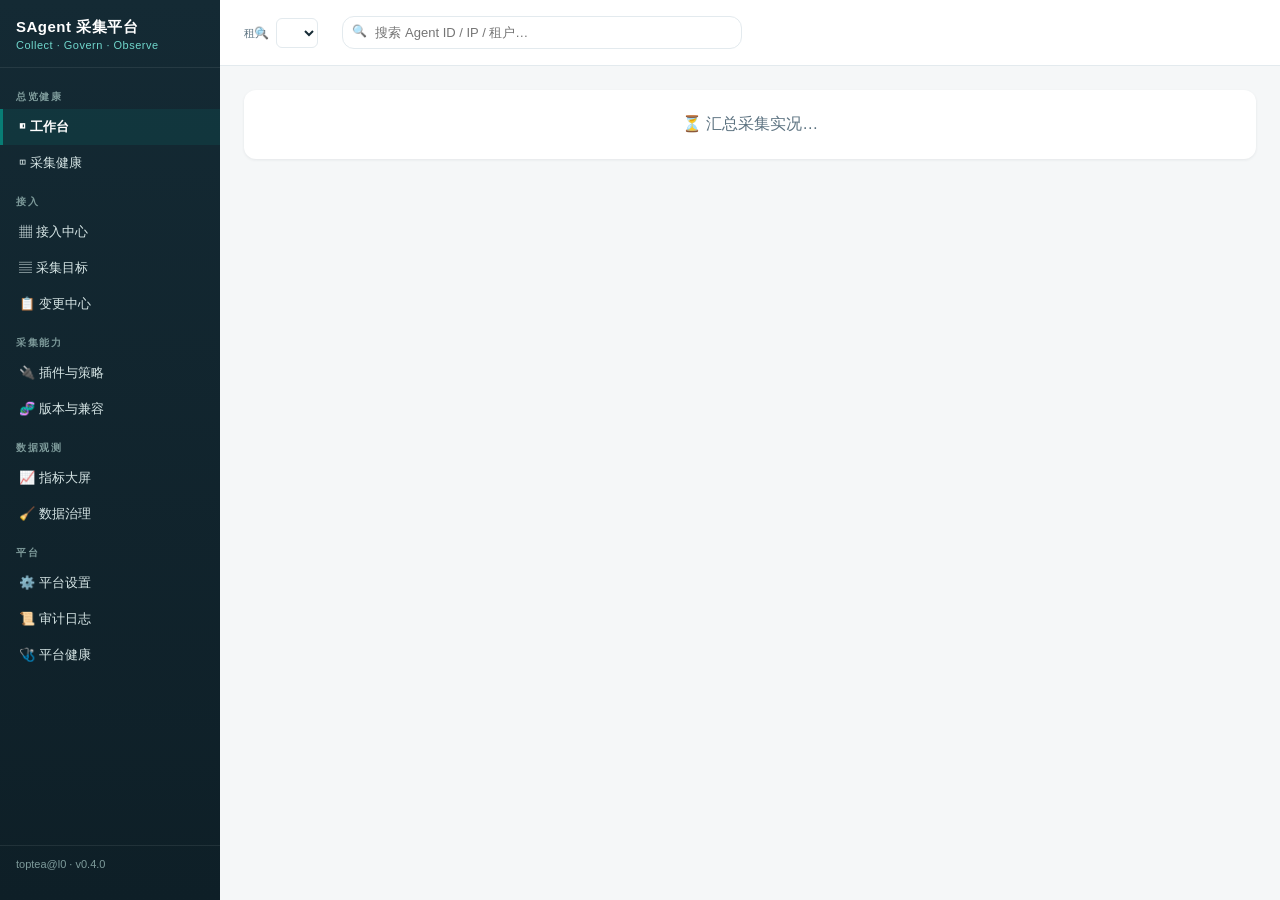
==== l0-console/static/index.html @ dfceb563 "fix(front): 证据环卡片文字被拦腰切——ev-ts 的 flex-basis:100% 在 column 布局下挤压兄弟行 用户截图实证:工作台证据链六环卡片的详情行文字只剩上半截。实测根因" ====
<!doctype html>
<html lang="zh-CN">
  <head>
    <meta charset="UTF-8" />
    <meta name="viewport" content="width=device-width, initial-scale=1.0" />
    <title>SAgent 采集平台</title>
    <link rel="stylesheet" href="css/style.css?v=19" />
  </head>
  <body>
    <!-- Sidebar -->
    <nav>
      <div class="logo">SAgent 采集平台<small>Collect · Govern · Observe</small></div>
      <!-- 菜单按「接入→采集配置→运维观测」闭环叙事分 5 组（2026-09-26 IA 整合设计定稿，
           设计稿：DESIGN-采集平台IA整合设计-菜单与页面规范.html）。改名对照：
           资源与接入→接入中心 / 实时总览→采集目标(降只读) / 采集策略→插件与策略 / 分析大屏→指标大屏。
           页面 id（data-page）全部不变，goPage 深链与历史链接零影响；数据治理、平台健康两页为 P2 新增（platform.js）。 -->
      <div class="nav-section">总览健康</div>
      <a data-page="overview" onclick="goPage('overview')">◧ 工作台</a>
      <a data-page="slo" onclick="goPage('slo')">◫ 采集健康</a>
      <div class="nav-section">接入</div>
      <a data-page="resources" onclick="goPage('resources')">▦ 接入中心</a>
      <a data-page="targets" onclick="goPage('targets')">▤ 采集目标</a>
      <a data-page="changes" onclick="goPage('changes')">📋 变更中心</a>
      <div class="nav-section">采集能力</div>
      <a data-page="capabilities" onclick="goPage('capabilities')">🔌 插件与策略</a>
      <a data-page="versions" onclick="goPage('versions')">🧬 版本与兼容</a>
      <div class="nav-section">数据观测</div>
      <a data-page="metrics-browse" onclick="goPage('metrics-browse')">📈 指标大屏</a>
      <a data-page="data-gov" onclick="goPage('data-gov')">🧹 数据治理</a>
      <div class="nav-section">平台</div>
      <!-- 平台组顺序对齐设计稿 2.1 ⑤（⑩平台设置 → ⑪审计日志 → ⑫平台健康）：
           追问顺序=平台怎么配 → 谁在何时做了什么 → 平台自己活得好不好。 -->
      <a data-page="settings" onclick="goPage('settings')">⚙️ 平台设置</a>
      <a data-page="audit" onclick="goPage('audit')">📜 审计日志</a>
      <a data-page="platform-health" onclick="goPage('platform-health')">🩺 平台健康</a>
      <div class="nav-foot"><span id="nav-user">toptea@l0</span> · <span id="nav-ver">v0.4.0</span></div>
    </nav>

    <!-- Main -->
    <main>
      <div class="top">
        <div class="search" style="flex:0 0 auto">
          <label for="tenant-switch" style="font-size:11px;color:var(--muted);margin-right:6px">租户</label>
          <select id="tenant-switch" style="padding:6px 10px;border:1px solid var(--border);border-radius:6px;background:var(--card);color:var(--text);font-size:12px;cursor:pointer" onchange="window.changeTenant(this.value)"></select>
        </div>
        <div class="search">
          <input
            type="text"
            id="search-input"
            placeholder="搜索 Agent ID / IP / 租户…"
            onkeydown="if (event.key === 'Enter') doSearch();"
          />
        </div>
        <div class="stat-cards" id="stat-cards"></div>
      </div>
      <div class="content" id="main-content"></div>
    </main>

    <!-- Agent detail panel -->
    <div class="detail-panel" id="detail-panel">
      <div class="detail-hd">
        <h3 id="detail-title">Agent 详情</h3>
        <span class="detail-close" onclick="closeDetail()">✕</span>
      </div>
      <div class="detail-tabs">
        <span
          class="active"
          data-dtab="plugins"
          onclick="switchDetailTab('plugins')"
          >插件</span
        >
        <span data-dtab="config" onclick="switchDetailTab('config')">配置</span>
        <span data-dtab="metrics" onclick="switchDetailTab('metrics')"
          >指标</span
        >
        <span data-dtab="log" onclick="switchDetailTab('log')">日志</span>
        <span data-dtab="trouble" onclick="switchDetailTab('trouble')">🩺 排障</span>
      </div>
      <div class="detail-section" id="detail-content"></div>
    </div>

    <!-- Toast -->
    <div class="toast" id="toast"></div>

    <!-- Batch confirm modal -->
    <div class="modal-overlay" id="batch-modal">
      <div class="modal">
        <h3 id="batch-modal-title">确认批量操作</h3>
        <div
          id="batch-modal-body"
          style="font-size: 13px; color: var(--muted); margin-bottom: 12px"
        ></div>
        <div class="modal-actions">
          <button class="btn btn-o" onclick="closeBatchModal()">取消</button>
          <button
            class="btn btn-d"
            id="batch-modal-confirm"
            onclick="confirmBatch()"
          >
            确认执行
          </button>
        </div>
      </div>
    </div>

    <!-- Install Modal -->
    <div class="modal-overlay" id="add-agent-modal">
      <div class="modal" style="max-width: 640px">
        <div id="install-body"></div>
      </div>
    </div>

    <script src="js/utils.js?v=32"></script>
    <script src="js/api.js?v=16"></script>
    <script src="js/fleet.js?v=16"></script>
    <script src="js/panel.js?v=34"></script>
    <script src="js/onboard.js?v=49"></script>
    <script src="js/version.js?v=4"></script>
    <script src="js/resources.js?v=21"></script>
    <script src="js/overview.js?v=9"></script>
    <script src="js/platform.js?v=6"></script>
    <script src="js/app.js?v=17"></script>
    <script>
      console.log("SAgent MVP v4 loaded @ " + new Date().toLocaleTimeString());
    </script>
  </body>
</html>
---- l0-console/static/css/style.css ----
:root {
  --bg: #f5f7f8;
  --card: #ffffff;
  --panel: #ffffff;  /* 右侧详情滑出面板：必须实色不透明，否则透出底层页面 */
  --text: #172c36;
  --muted: #5c7280;
  --border: #e3eaee;
  --primary: #087d75;
  --primary-dk: #0a5f59;
  --success: #1c8a5a;
  --warn: #d97706;
  --error: #d64545;
  --radius: 12px;
  --shadow: 0 1px 3px rgba(23, 44, 54, 0.08);
  --sidebar: #142a34;
  --sidebar-2: #0e1f27;
  --on-dark: #d7e6e6;
  --on-dark-muted: #7d9a9a;
  /* 前端效果设计 2.1 令牌补齐（与既有语义色并存，字段/状态徽章二义性解耦） */
  --surface: #ffffff;   /* 设计令牌——表面，别名 --card */
  --ink: #172c36;       /* 设计令牌——正文，别名 --text */
  --line: #e1e7eb;      /* 设计令牌——分隔线 */
  --teal: #087d75;      /* 设计令牌——主色，别名 --primary */
  --teal-soft: #e9f5f2; /* teal 浅底 */
  --amber: #946011;     /* 警示/未知 文字 */
  --amber-soft: #fff5df;/* 警示 浅底 */
  --red: #ae3c38;       /* 失败 文字 */
  --red-soft: #fff0ee;  /* 失败 浅底 */
  --blue: #345e95;      /* 辅助信息 */
}
* { box-sizing: border-box; margin: 0; padding: 0; }
body {
  font-family: -apple-system, BlinkMacSystemFont, "Segoe UI", sans-serif;
  background: var(--bg); color: var(--text);
  display: flex; height: 100vh; overflow: hidden;
}

/* Sidebar */
nav {
  width: 220px; background: linear-gradient(180deg, var(--sidebar) 0%, var(--sidebar-2) 100%);
  color: var(--on-dark); padding: 18px 0; display: flex; flex-direction: column; flex-shrink: 0;
}
nav .logo {
  padding: 0 16px 16px; font-weight: 700; font-size: 15px;
  color: #ffffff; letter-spacing: .5px; border-bottom: 1px solid rgba(255,255,255,.08); margin-bottom: 8px;
}
nav .logo small { display: block; color: #70d6cc; font-weight: 500; font-size: 11px; letter-spacing: .5px; margin-top: 2px; }
nav .nav-section {
  padding: 14px 16px 5px; font-size: 10px; color: var(--on-dark-muted);
  text-transform: uppercase; letter-spacing: 1.5px; font-weight: 600;
}
nav a {
  display: block; padding: 9px 16px; font-size: 13px;
  color: var(--on-dark); text-decoration: none; cursor: pointer;
  border-left: 3px solid transparent; transition: 0.15s; position: relative;
}
nav a:hover { background: rgba(255,255,255,.05); color: #fff; }
nav a.active {
  background: rgba(8,125,117,.16); color: #fff; font-weight: 600;
  border-left-color: var(--primary);
}
nav .nav-badge {
  float: right; background: var(--warn); color: #fff;
  font-size: 10px; padding: 1px 7px; border-radius: 10px; margin-top: 1px;
}
nav .nav-foot {
  margin-top: auto; padding: 12px 16px; font-size: 11px;
  color: var(--on-dark-muted); border-top: 1px solid rgba(255,255,255,.08);
}

/* 证据链概要条：五段串行链路 + 汇总门（已应用 ≠ 已入库） */
.ev-chain {
  display: flex; flex-wrap: wrap; align-items: stretch; gap: 6px;
  background: #f2f6f7; border: 1px solid var(--border);
  border-radius: 10px; padding: 10px 12px; margin-bottom: 14px;
}
.ev-node {
  flex: 1 1 auto; min-width: 108px; display: flex; flex-direction: column;
  gap: 3px; background: #fff; border-radius: 8px; padding: 8px 10px;
  border: 1px solid var(--border); border-left-width: 3px;
}
.ev-ic { font-size: 13px; font-weight: 700; }
.ev-lb { font-size: 11px; color: var(--muted); font-weight: 600; }
.ev-dt { font-size: 11px; color: var(--text); white-space: nowrap; overflow: hidden; text-overflow: ellipsis; }
/* 证据时效小字：column 布局下禁止 flex-basis:100%（主轴是纵向，会被当成"占满整卡高度"，
   挤压兄弟行导致 ev-dt 被压瘪、文字被 overflow:hidden 拦腰切掉——2026-09-27 实测修复） */
.ev-ts { font-size: 10px; color: var(--muted); white-space: nowrap; overflow: hidden; text-overflow: ellipsis; }
/* 证据环三态配色（IA 设计稿 3.2 状态规范 + 样式要点 1）：
   健康 --teal-soft/--success · 失败 --red-soft/--red · 未知 --amber-soft/--amber。
   未知＝证据缺失或过期，既不失败也不健康——必须用琥珀色顶出来，灰色会被误读成"无问题"。 */
.ev-node.ev-ok { border-left-color: var(--success); background: var(--teal-soft); }
.ev-node.ev-ok .ev-ic { color: var(--success); }
.ev-node.ev-bad { border-left-color: var(--red); background: var(--red-soft); }
.ev-node.ev-bad .ev-ic { color: var(--red); }
.ev-node.ev-unknown { border-left-color: var(--amber); background: var(--amber-soft); }
.ev-node.ev-unknown .ev-ic { color: var(--amber); }
.ev-node.ev-gate {
  justify-content: center; flex: 0 1 auto;
  background: linear-gradient(135deg, var(--sidebar), var(--sidebar-2));
  color: #cde0df; font-size: 12px; font-weight: 600; border-left-width: 1px; min-width: 130px;
}
.ev-node.ev-gate .ev-dt { color: #8fb0ad; font-weight: 400; }

/* Main layout */
main { flex: 1; display: flex; flex-direction: column; overflow: hidden; min-height: 0; }

/* Top bar */
.top {
  padding: 16px 24px; background: var(--card);
  border-bottom: 1px solid var(--border);
  display: flex; align-items: center; gap: 24px; flex-shrink: 0;
}
.top .search { flex: 1; max-width: 400px; position: relative; }
.top .search input {
  width: 100%; padding: 8px 12px 8px 32px;
  border: 1px solid var(--border); border-radius: var(--radius);
  font-size: 13px; outline: none;
}
.top .search input:focus { border-color: var(--primary); }
.top .search::before {
  content: "🔍"; position: absolute; left: 10px; top: 8px; font-size: 12px;
}
.stat-cards { display: flex; gap: 16px; margin-left: auto; }
.stat-cards .sc {
  padding: 6px 14px; background: var(--bg);
  border-radius: var(--radius); text-align: center; min-width: 80px;
}
.sc .n { font-size: 22px; font-weight: 700; }
.sc .l { font-size: 10px; color: var(--muted); }

/* Content area */
.content { flex: 1; overflow-y: auto; padding: 24px; display: flex; flex-direction: column; gap: 20px; min-height: 0; }

/* Cards */
.card { background: var(--card); border-radius: var(--radius); box-shadow: var(--shadow); overflow: visible; }
.card-hd {
  padding: 14px 20px; border-bottom: 1px solid var(--border);
  font-weight: 600; font-size: 13px;
  display: flex; align-items: center; justify-content: space-between;
}
.card-hd .tabs { display: flex; gap: 4px; }
.card-hd .tabs span {
  padding: 4px 12px; border-radius: 20px; cursor: pointer;
  font-size: 12px; font-weight: 400; color: var(--muted); transition: 0.15s;
}
.card-hd .tabs span.active { background: var(--primary); color: #fff; }
.card-bd { padding: 16px 20px; overflow-x: auto; }

/* Group grid */
.group-grid { display: grid; grid-template-columns: repeat(auto-fill, minmax(160px, 1fr)); gap: 10px; }
.group-item {
  padding: 14px; background: var(--bg); border-radius: 8px;
  cursor: pointer; transition: 0.15s; border: 2px solid transparent;
}
.group-item:hover { border-color: var(--primary); transform: translateY(-1px); }
.group-item .gi-name { font-size: 14px; font-weight: 600; }
.group-item .gi-count { font-size: 24px; font-weight: 700; margin: 4px 0; }
.group-item .gi-sub { font-size: 11px; color: var(--muted); }
.group-item.warn { border-left: 3px solid var(--warn); }
.group-item.err { border-left: 3px solid var(--error); }

/* Table */
table { width: 100%; border-collapse: collapse; font-size: 13px; }
th {
  text-align: left; padding: 10px 14px; background: #fafbfc;
  color: var(--muted); font-weight: 500; border-bottom: 1px solid var(--border);
}
td { padding: 10px 14px; border-bottom: 1px solid var(--border); white-space: nowrap; }
tr:hover td { background: #fafbfc; }
.badge { padding: 2px 8px; border-radius: 10px; font-size: 11px; font-weight: 500; }
.b-h { background: #ecfdf5; color: var(--success); }
.b-r { background: #eff6ff; color: var(--primary); }
.b-s { background: #fef3c7; color: var(--warn); }
.b-o { background: #fef2f2; color: var(--error); }
.dot { width: 6px; height: 6px; border-radius: 50%; display: inline-block; margin-right: 6px; }
.dot-h { background: var(--success); }
.dot-r { background: var(--primary); }
.dot-o { background: var(--error); }

/* Buttons */
.btn {
  padding: 6px 14px; border: none; border-radius: 6px;
  font-size: 12px; cursor: pointer; font-weight: 500; transition: 0.15s;
}
.btn-p { background: var(--primary); color: #fff; }
.btn-p:hover { filter: brightness(1.1); }
.btn-s { background: var(--success); color: #fff; }
.btn-s:hover { filter: brightness(1.1); }
.btn-d { background: var(--error); color: #fff; }
.btn-d:hover { filter: brightness(1.1); }
.btn-o { background: #fff; color: var(--text); border: 1px solid var(--border); }
.btn-o:hover { background: var(--bg); }
.btn-sm { padding: 3px 10px; font-size: 11px; }

/* Batch bar */
.batch-bar {
  display: flex; align-items: center; gap: 10px;
  padding: 12px 20px; background: var(--card);
  border-radius: var(--radius); box-shadow: var(--shadow);
}
.batch-bar select {
  padding: 6px 10px; border: 1px solid var(--border);
  border-radius: 6px; font-size: 12px;
}

/* Agent detail panel (slide) */
.detail-panel {
  position: fixed; top: 0; right: 0; width: 520px; height: 100%;
  background: var(--card); box-shadow: -4px 0 20px rgba(0,0,0,0.1);
  z-index: 100; overflow-y: auto; display: none;
}
.detail-panel.open { display: block; }
.detail-hd {
  padding: 16px 20px; border-bottom: 1px solid var(--border);
  display: flex; align-items: center; justify-content: space-between;
  position: sticky; top: 0; background: var(--card); z-index: 1;
}
.detail-hd h3 { font-size: 15px; }
.detail-close { cursor: pointer; font-size: 18px; color: var(--muted); }
.detail-tabs {
  display: flex; border-bottom: 1px solid var(--border); padding: 0 20px;
}
.detail-tabs span {
  padding: 10px 16px; font-size: 13px; cursor: pointer;
  border-bottom: 2px solid transparent; color: var(--muted);
}
.detail-tabs span.active { color: var(--primary); border-bottom-color: var(--primary); }
.detail-section { padding: 20px; }
.detail-section textarea {
  width: 100%; min-height: 200px; font-family: monospace; font-size: 12px;
  padding: 10px; border: 1px solid var(--border); border-radius: 6px; resize: vertical;
}

/* Log bar */
.log-area {
  position: fixed; bottom: 0; left: 200px; right: 0; height: 36px;
  background: #1a1a2e; color: #a0a0b0; font-size: 11px;
  font-family: monospace; padding: 8px 20px; overflow: hidden;
  cursor: pointer; z-index: 50; transition: height 0.2s;
}
.log-area .log-msg { margin-right: 20px; display: inline; }
.log-area .log-ok { color: #10b981; }
.log-area .log-err { color: #ef4444; }

/* Toast */
.toast {
  position: fixed; top: 20px; right: 20px;
  padding: 12px 20px; border-radius: var(--radius);
  color: #fff; font-size: 13px; z-index: 200;
  animation: slideIn 0.3s; display: none;
}
.toast.show { display: block; }
.toast-ok { background: var(--success); }
.toast-err { background: var(--error); }
.toast-warn { background: var(--amber); }

/* ===== 四态骨架（IA 设计稿 P3 通用条款）：loading / error / readonly / empty =====
   全站唯一实现。页面与抽屉都必须调 stSk / stErr / stEmpty / stRo 产出这四态，
   禁止再各写一套内联灰字（历史 30+ 处，同一句"暂无数据"在四页是四种灰，且都没给下一步）。
   语义色严格对齐设计稿 3.2：失败 --red / 未知·警示 --amber —— 不许拿红色表示"未证实"。 */
.st { padding: 16px; font-size: 12.5px; color: var(--muted); line-height: 1.7; }
.st-center { text-align: center; }
.st-ic { display: block; font-size: 20px; margin-bottom: 6px; }
.st-t { color: var(--text); font-weight: 600; font-size: 13px; margin-bottom: 2px; }
.st-actions { display: flex; gap: 8px; margin-top: 10px; }
/* loading：骨架条色带扫过，打开即见到形状，不倒白屏（6.1「载入与失败」定案） */
.st-sk i { display: block; height: 12px; border-radius: 4px;
  background: linear-gradient(90deg, var(--line) 25%, var(--bg) 37%, var(--line) 63%);
  background-size: 400% 100%; animation: stSkSweep 1.2s ease-in-out infinite; }
.st-sk i + i { margin-top: 10px; }
.st-sk i:nth-child(2) { width: 62%; }
.st-sk i:nth-child(3) { width: 80%; }
@keyframes stSkSweep { 0% { background-position: 100% 50%; } 100% { background-position: 0 50%; } }
/* error：错误行 + 重试，绝不静默留白 */
.st-err { border-left: 3px solid var(--red); background: var(--red-soft); border-radius: 0 8px 8px 0; }
.st-err .st-t { color: var(--red); }
/* empty：空态必须给下一步（引导动作或明确去处） */
.st-empty { border-left: 3px solid var(--line); background: var(--bg); border-radius: 0 8px 8px 0; }
/* readonly：只读声明条，明说"本页不改东西、要改去哪" */
.st-ro { display: inline-flex; align-items: center; gap: 4px; font-size: 11px; font-weight: 400;
  color: var(--muted); background: var(--bg); border: 1px solid var(--line);
  border-radius: 999px; padding: 1px 9px; vertical-align: middle; }
@keyframes slideIn {
  from { transform: translateX(100%); }
  to { transform: translateX(0); }
}

/* Modal */
.modal-overlay {
  position: fixed; inset: 0; background: rgba(0,0,0,0.3);
  z-index: 150; display: none; align-items: center; justify-content: center;
}
.modal-overlay.open { display: flex; }
.modal {
  background: var(--card); border-radius: var(--radius); padding: 24px;
  max-width: 500px; width: 90%; box-shadow: 0 10px 40px rgba(0,0,0,0.15);
}
.modal h3 { font-size: 15px; margin-bottom: 16px; }
.modal input, .modal select, .modal textarea {
  width: 100%; padding: 8px 12px; border: 1px solid var(--border);
  border-radius: 6px; font-size: 13px; margin-bottom: 10px;
}
.modal .modal-actions { display: flex; gap: 8px; justify-content: flex-end; margin-top: 16px; }

/* Template editor */
.tmpl-grid { display: grid; grid-template-columns: 1fr 1fr; gap: 16px; }
.tmpl-card { border: 1px solid var(--border); border-radius: var(--radius); padding: 16px; cursor: pointer; transition: all .15s; flex:1;min-width:180px }
.tmpl-card.active { border-color: var(--primary); background: #eef2ff }
.tmpl-name { font-size: 13px; font-weight: 600; }
.tmpl-desc { font-size: 11px; color: var(--muted); margin-top: 4px; }
.tmpl-card h4 { font-size: 13px; margin-bottom: 12px; }
.tmpl-row {
  display: flex; align-items: center; justify-content: space-between;
  padding: 8px 0; border-bottom: 1px solid var(--bg); font-size: 13px;
}
.tmpl-row:last-child { border: 0; }
.toggle {
  width: 40px; height: 22px; border-radius: 11px;
  background: #d1d5db; cursor: pointer; position: relative; transition: 0.2s;
}
.toggle.on { background: var(--success); }
.toggle::after {
  content: ""; width: 18px; height: 18px; border-radius: 50%;
  background: #fff; position: absolute; top: 2px; left: 2px; transition: 0.2s;
}
.toggle.on::after { left: 20px; }

/* Empty states */
.empty { padding: 40px; text-align: center; color: var(--muted); font-size: 13px; }
/* IDC bar chart */
.idc-bar{display:flex;align-items:center;gap:12px;padding:8px 0;border-bottom:1px solid var(--bg)}
.idc-bar:last-child{border:0}
.idc-bar-label{width:80px;font-size:13px;font-weight:500;text-align:right;flex-shrink:0}
.idc-bar-track{flex:1;height:18px;background:#e8e8f0;border-radius:9px;overflow:hidden}
.idc-bar-fill{height:100%;background:var(--success);border-radius:9px;transition:width .3s;min-width:2px}
.idc-bar-warn{background:var(--warn)}
.idc-bar-nums{font-size:12px;color:var(--muted);white-space:nowrap;min-width:170px}

/* Layout height fix */

/* Wizard */
.wiz-step{font-size:13px;color:var(--muted);cursor:pointer;padding:4px 0}
.wiz-step.active{color:var(--primary);font-weight:600;border-bottom:2px solid var(--primary);margin-bottom:-14px;padding-bottom:12px}
.wiz-arrow{color:var(--muted);font-size:13px}
.wiz-field{margin-bottom:14px}
.wiz-field label{display:block;font-size:12px;color:var(--muted);margin-bottom:4px}
.wiz-field input,.wiz-field select{width:100%;padding:8px 12px;border:1px solid var(--border);border-radius:6px;font-size:13px}
.wiz-field textarea{width:100%;padding:8px 12px;border:1px solid var(--border);border-radius:6px;font-size:12px;resize:vertical;font-family:monospace}
.wiz-plugin-row{display:flex;align-items:center;justify-content:space-between;padding:10px 12px;border:1px solid var(--border);border-radius:8px;margin-bottom:8px}
.wiz-plugin-row .wiz-plugin-name{font-size:13px;font-weight:500}
.wiz-plugin-row .wiz-plugin-desc{font-size:11px;color:var(--muted)}
.wiz-result{text-align:center;padding:20px}
.wiz-result .wiz-result-icon{font-size:48px;margin-bottom:12px}

/* Nav sections */
.nav-section{padding:16px 16px 6px;font-size:10px;color:var(--muted);text-transform:uppercase;letter-spacing:1px}
/* SLO cards */
.slo-grid{display:grid;grid-template-columns:repeat(auto-fill,minmax(220px,1fr));gap:12px}
.slo-card{padding:16px;background:var(--bg);border-radius:8px;text-align:center}
.slo-card .slo-val{font-size:36px;font-weight:700}
.slo-card .slo-label{font-size:11px;color:var(--muted);margin-top:4px}
.slo-ok{color:var(--success)}.slo-warn{color:var(--warn)}.slo-err{color:var(--error)}
/* Catalog tree */
.cat-tree{font-size:13px}
.cat-tree .cat-group{margin-bottom:8px}
.cat-tree .cat-group-title{font-weight:600;padding:6px 0;cursor:pointer}
.cat-tree .cat-item{padding:4px 0 4px 20px;display:flex;justify-content:space-between;border-bottom:1px solid var(--bg);font-size:12px}
.cat-tree .cat-item .cat-tags{display:flex;gap:4px}
.cat-meta{font-size:10px;padding:1px 6px;border-radius:4px;background:var(--bg)}
/* Agent list table */
.filter-bar{display:flex;gap:8px;margin-bottom:12px;align-items:center}
.filter-bar input,.filter-bar select{padding:6px 10px;border:1px solid var(--border);border-radius:6px;font-size:12px}
/* Plugin card */
.plugin-card{border:1px solid var(--border);border-radius:8px;padding:14px;display:flex;align-items:center;gap:12px}
.plugin-card .plugin-icon{font-size:28px}
.plugin-card .plugin-info{flex:1}
.plugin-card .plugin-name{font-size:14px;font-weight:600}
.plugin-card .plugin-desc{font-size:11px;color:var(--muted)}
/* Version bar */
.ver-bar{display:flex;align-items:center;gap:12px;padding:10px 0;border-bottom:1px solid var(--bg)}
.ver-bar-track{flex:1;height:24px;background:var(--bg);border-radius:12px;overflow:hidden;display:flex}
.ver-bar-seg{height:100%;transition:width .3s}
/* Tenant card */
.tenant-card{border:1px solid var(--border);border-radius:8px;padding:16px;display:flex;justify-content:space-between;align-items:center}
/* Num input */
.num-input{width:120px;padding:6px 10px;border:1px solid var(--border);border-radius:6px;font-size:13px}
/* ---- 资源页 / 总览（2026-09-22 用户评审，图 2/图 3） ---- */
.res-chip{display:inline-block;padding:2px 8px;border:0.5px solid var(--border);border-radius:99px;font-size:11px;margin:0 6px 6px 0;background:var(--bg)}
.res-filters{display:flex;gap:6px;align-items:center;flex-wrap:wrap}
.res-f{border:0.5px solid var(--border);border-radius:99px;padding:3px 12px;font-size:12px;cursor:pointer;background:#fff}
.res-f.on{background:var(--primary);border-color:var(--primary);color:#fff}
.res-st-ok{color:var(--success);font-weight:600}
.res-st-warn{color:#b45309;font-weight:600}
.res-st-bad{color:var(--error);font-weight:600}
.res-st-stop{color:var(--muted);font-weight:600}
.res-st-off{color:var(--muted)}
.res-ev{display:flex;gap:8px;align-items:flex-start;padding:6px 8px;border-left:3px solid var(--border);border-radius:6px;margin-bottom:6px;font-size:12px;background:var(--bg)}
.res-ev.ok{border-color:#10b981}
.res-ev.fail{border-color:#ef4444}
.res-ev.wait{border-color:#93c5fd}
.res-ev.run{border-color:#f59e0b}
.res-ev .t{flex:1}
.res-ev .m{color:var(--muted);font-size:11px}
/* 正文是白话，机器核对值退到「技术细节」尾巴里；待复核条数单独着色，别埋在长串里 */
.res-ev .det{color:#8aa0aa}
.res-ev .warn{color:#b45309;font-weight:600}
.res-drawer-mask{position:fixed;inset:0;background:rgba(15,23,42,.45);z-index:8999;opacity:0;pointer-events:none;transition:opacity .18s ease}
.res-drawer-mask.open{opacity:1;pointer-events:auto}
.res-drawer{position:fixed;top:0;right:0;bottom:0;width:760px;max-width:94vw;background:var(--panel);border-left:0.5px solid var(--border);box-shadow:-8px 0 24px rgba(0,0,0,.08);z-index:9000;transform:translateX(100%);transition:transform .18s ease;display:flex;flex-direction:column}
/* 下钻抽屉宽度档位（IA 设计稿 6.1 定案）：只保留三档——S 420 纯只读详情 / M 560 单字段轻编辑 /
   L 760 复合内容（修复草案三段、变更预览、对象详情）。缺省即 L，第四档一律不出现。 */
.res-drawer[data-w="s"]{width:420px}
.res-drawer[data-w="m"]{width:560px}
.res-drawer[data-w="l"]{width:760px}
/* 叠加抽屉（IA 设计稿 6.2 卸载确认）：压在被打开的详情抽屉之上，自带遮罩 */
#res-confirm-mask{z-index:9100}
#res-confirm{z-index:9101}
.btn:disabled{opacity:.5;cursor:not-allowed}
.res-drawer.open{transform:translateX(0)}
.res-drawer-hd{display:flex;align-items:center;gap:8px;padding:14px 16px;border-bottom:0.5px solid var(--border)}
.res-drawer-bd{flex:1;overflow:auto;padding:14px 16px}
.res-sec{margin-bottom:14px}
.res-sec-hd{font-size:12px;font-weight:600;margin-bottom:6px}
/* 过程记录（资源抽屉）：一台机器的每一次流水线按时间倒序列出，每行可进对应向导。
   存在意义——接入成功后被后来的卸载/启停顶掉时，接入过程仍能从这里回看 */
.res-proc{border:0.5px solid var(--border);border-radius:8px;overflow:hidden}
.res-proc-row{display:flex;align-items:center;gap:8px;padding:7px 10px;font-size:12px;cursor:pointer;border-top:0.5px solid var(--border)}
.res-proc-row:first-child{border-top:0}
.res-proc-row:hover{background:var(--bg)}
.res-proc-row .k{white-space:nowrap;font-weight:600}
.res-proc-row .tm,.res-proc-row .st{color:var(--muted);white-space:nowrap}
/* 导航琥珀徽标（前端效果设计第 1 章信息架构）：待处理/断采计数，醒目但克制 */
.nav-badge{display:inline-block;float:right;min-width:18px;height:18px;line-height:18px;margin-top:4px;padding:0 5px;border-radius:9px;background:#b45309;color:#fff;font-size:11px;font-weight:600;text-align:center}

/* ---- 采集策略（前端效果设计 3.4 阶段2)——令牌化替代内联 ---- */
.pol-note{font-size:11px;color:var(--muted);margin-bottom:10px}
.pol-note code{background:var(--bg);border:0.5px solid var(--border);border-radius:4px;padding:0 4px}
.pol-group{flex:1 1 46%;min-width:360px}
.pol-gt{font-size:13px;font-weight:600;margin:2px 0 2px}
.pol-gs{font-weight:400;font-size:11px;color:var(--muted)}
.pol-card{border:1px solid var(--border);border-radius:var(--radius);padding:10px 12px;margin:8px 0;background:var(--surface)}
.pol-head{display:flex;align-items:center;gap:8px;flex-wrap:wrap}
.pol-name{font-size:13px;font-weight:700}
.pol-id{font-size:11px;color:var(--muted)}
.pol-desc{font-size:12px;color:var(--muted);margin-top:4px}
/* 策略徽章（令牌软底） */
.pol-badge{padding:2px 8px;border-radius:10px;font-size:11px;font-weight:600}
.pol-badge.scope-agent{background:var(--teal-soft);color:var(--teal)}
.pol-badge.scope-remote{background:var(--teal-soft);color:var(--teal)}
.pol-badge.lock{background:var(--amber-soft);color:var(--amber)}
.pol-intv{margin-left:auto;font-size:12px;color:var(--muted);white-space:nowrap}
.pol-intv b{color:var(--ink)}
.pol-impact{background:var(--teal-soft);color:var(--teal)}

/* ---- 变更中心（前端效果设计 3.5 阶段3)——令牌化状态徽章 ---- */
.ch-code{font-size:11px}
.ch-type{padding:2px 8px;border-radius:10px;font-size:11px;font-weight:500;background:var(--teal-soft);color:var(--teal)}
.ch-badge{padding:2px 8px;border-radius:10px;font-size:11px;font-weight:600;white-space:nowrap}
.ch-badge.run{background:var(--amber-soft);color:var(--amber)}
.ch-badge.stall{background:var(--amber-soft);color:var(--amber)}
.ch-badge.done{background:#f0fdf4;color:var(--success)}
.ch-badge.failed{background:var(--red-soft);color:var(--red)}
.ch-badge.unk{background:#e9ecef;color:var(--muted)}
.ch-ev{font-size:12px;white-space:normal;overflow-wrap:anywhere;color:var(--ink)}
/* 变更中心表：证据列被前五列 nowrap 顶窄过（auto 布局下长内容会把 nowrap 列撑宽，
   反过来把唯一可换行的证据列挤到最窄）。改 fixed 布局——宽度才是权威值，
   长内容一律省略号截断（单元格 title 可悬停看全），省下的宽度全给证据列 */
.ch-scroll{overflow-x:auto}
.ch-tab{table-layout:fixed;min-width:1180px}
.ch-tab td,.ch-tab th{overflow:hidden;text-overflow:ellipsis}
.ch-tab td.ch-ev{white-space:normal;overflow:visible;overflow-wrap:anywhere}
.ch-steps{color:var(--muted);font-size:11px}
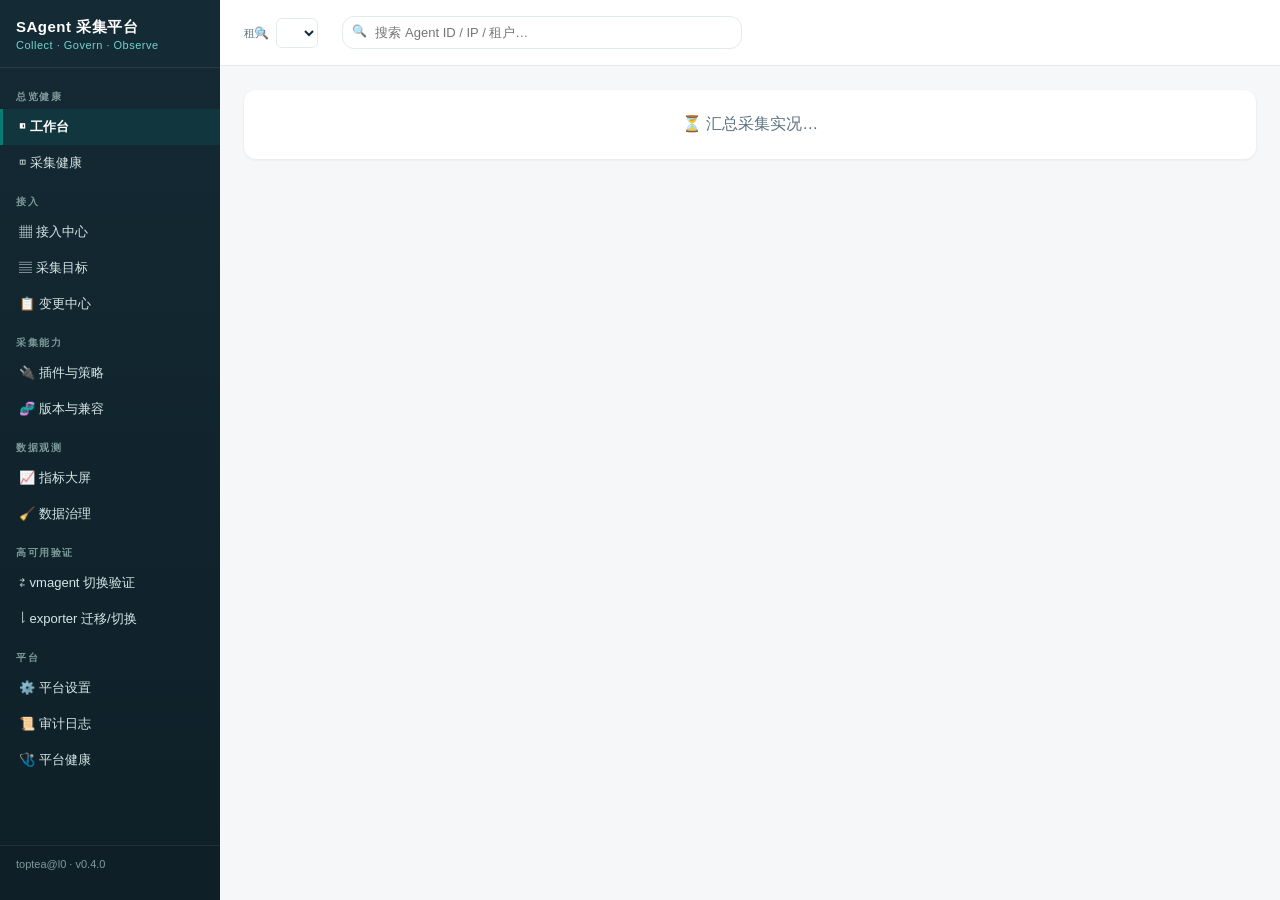
==== commit 3f147914: "feat: L1 执行端全量收敛 + 远程采集池化/托管目标（POC 阶段收口） - B4b 探路下沉 L1：preflight_host→probe、preflight_remote→probe_r" ====
--- a/l0-console/static/index.html
+++ b/l0-console/static/index.html
@@ -4,7 +4,7 @@
     <meta charset="UTF-8" />
     <meta name="viewport" content="width=device-width, initial-scale=1.0" />
     <title>SAgent 采集平台</title>
-    <link rel="stylesheet" href="css/style.css?v=19" />
+    <link rel="stylesheet" href="css/style.css?v=23" />
   </head>
   <body>
     <!-- Sidebar -->
@@ -27,6 +27,11 @@
       <div class="nav-section">数据观测</div>
       <a data-page="metrics-browse" onclick="goPage('metrics-browse')">📈 指标大屏</a>
       <a data-page="data-gov" onclick="goPage('data-gov')">🧹 数据治理</a>
+      <div class="nav-section">高可用验证</div>
+      <!-- 2026-09-27 用户拍板：vmagent 切换 / exporter 迁移切换 从采集健康页拆出为专项验证
+           功能独立成菜单（页面 id：ha-vm / ha-cpool，渲染器在 panel.js），采集健康页回归纯对账语义 -->
+      <a data-page="ha-vm" onclick="goPage('ha-vm')">⇄ vmagent 切换验证</a>
+      <a data-page="ha-cpool" onclick="goPage('ha-cpool')">⇂ exporter 迁移/切换</a>
       <div class="nav-section">平台</div>
       <!-- 平台组顺序对齐设计稿 2.1 ⑤（⑩平台设置 → ⑪审计日志 → ⑫平台健康）：
            追问顺序=平台怎么配 → 谁在何时做了什么 → 平台自己活得好不好。 -->
@@ -59,7 +64,7 @@
     <!-- Agent detail panel -->
     <div class="detail-panel" id="detail-panel">
       <div class="detail-hd">
-        <h3 id="detail-title">Agent 详情</h3>
+        <h3 id="detail-title">Agent 详情 <span style="font-weight:400;font-size:11px;color:var(--muted)">进程视角 · 对象（机器）详情在接入中心抽屉</span></h3>
         <span class="detail-close" onclick="closeDetail()">✕</span>
       </div>
       <div class="detail-tabs">
@@ -110,15 +115,15 @@
       </div>
     </div>
 
-    <script src="js/utils.js?v=32"></script>
-    <script src="js/api.js?v=16"></script>
+    <script src="js/utils.js?v=34"></script>
+    <script src="js/api.js?v=17"></script>
     <script src="js/fleet.js?v=16"></script>
-    <script src="js/panel.js?v=34"></script>
-    <script src="js/onboard.js?v=49"></script>
-    <script src="js/version.js?v=4"></script>
-    <script src="js/resources.js?v=21"></script>
-    <script src="js/overview.js?v=9"></script>
-    <script src="js/platform.js?v=6"></script>
+    <script src="js/panel.js?v=47"></script>
+    <script src="js/onboard.js?v=54"></script>
+    <script src="js/version.js?v=5"></script>
+    <script src="js/resources.js?v=24"></script>
+    <script src="js/overview.js?v=12"></script>
+    <script src="js/platform.js?v=8"></script>
     <script src="js/app.js?v=17"></script>
     <script>
       console.log("SAgent MVP v4 loaded @ " + new Date().toLocaleTimeString());
--- a/l0-console/static/css/style.css
+++ b/l0-console/static/css/style.css
@@ -39,10 +39,19 @@
 nav {
   width: 220px; background: linear-gradient(180deg, var(--sidebar) 0%, var(--sidebar-2) 100%);
   color: var(--on-dark); padding: 18px 0; display: flex; flex-direction: column; flex-shrink: 0;
-}
+  /* 菜单组增多（2026-09-27 新增"高可用验证"组）后单屏放不下：nav 自身出纵向细滚动条，
+     logo 吸顶 / nav-foot 吸底，滚动只发生在中间菜单区 */
+  overflow-y: auto; scrollbar-width: thin; scrollbar-color: rgba(255,255,255,.18) transparent;
+}
+nav::-webkit-scrollbar { width: 5px; }
+nav::-webkit-scrollbar-track { background: transparent; }
+nav::-webkit-scrollbar-thumb { background: rgba(255,255,255,.18); border-radius: 3px; }
+nav::-webkit-scrollbar-thumb:hover { background: rgba(255,255,255,.3); }
 nav .logo {
   padding: 0 16px 16px; font-weight: 700; font-size: 15px;
   color: #ffffff; letter-spacing: .5px; border-bottom: 1px solid rgba(255,255,255,.08); margin-bottom: 8px;
+  /* 吸顶：长菜单下滚时 logo 常驻（顶 padding 随内容滚走，logo 钉在 scrollport 顶） */
+  position: sticky; top: 0; background: var(--sidebar); z-index: 5;
 }
 nav .logo small { display: block; color: #70d6cc; font-weight: 500; font-size: 11px; letter-spacing: .5px; margin-top: 2px; }
 nav .nav-section {
@@ -66,6 +75,8 @@
 nav .nav-foot {
   margin-top: auto; padding: 12px 16px; font-size: 11px;
   color: var(--on-dark-muted); border-top: 1px solid rgba(255,255,255,.08);
+  /* 吸底：长菜单滚动时版本脚注常驻，菜单项从其下方滚过 */
+  position: sticky; bottom: 0; background: var(--sidebar-2); z-index: 5;
 }
 
 /* 证据链概要条：五段串行链路 + 汇总门（已应用 ≠ 已入库） */
@@ -146,6 +157,17 @@
 .card-hd .tabs span.active { background: var(--primary); color: #fff; }
 .card-bd { padding: 16px 20px; overflow-x: auto; }
 
+/* 采集健康页（.no-hscroll）：所有表格禁止横向滚动条。
+   表格恒等于容器宽，全局 td 的 white-space:nowrap 放开为自动换行，
+   长目标名/地址/原因列就地折行，不再把卡体撑出 overflow-x 滚动条。 */
+.no-hscroll .card-bd { overflow-x: visible; }
+.no-hscroll table { width: 100%; }
+.no-hscroll th, .no-hscroll td {
+  white-space: normal; word-break: break-word;
+  overflow: hidden; text-overflow: ellipsis;
+}
+.no-hscroll td code { white-space: normal; word-break: break-all; }
+
 /* Group grid */
 .group-grid { display: grid; grid-template-columns: repeat(auto-fill, minmax(160px, 1fr)); gap: 10px; }
 .group-item {
@@ -166,6 +188,11 @@
   color: var(--muted); font-weight: 500; border-bottom: 1px solid var(--border);
 }
 td { padding: 10px 14px; border-bottom: 1px solid var(--border); white-space: nowrap; }
+/* 接入中心资源表：fixed 布局 + 百分比列宽，表格恒等于容器宽，消灭卡内横向滚动条。
+   长内容省略号截断（完整信息走详情抽屉/悬停 title）；操作列例外，允许按钮换行 */
+.res-tab { table-layout: fixed; width: 100%; }
+.res-tab th, .res-tab td { overflow: hidden; text-overflow: ellipsis; }
+.res-tab td.res-act { white-space: normal; overflow: visible; text-overflow: clip; }
 tr:hover td { background: #fafbfc; }
 .badge { padding: 2px 8px; border-radius: 10px; font-size: 11px; font-weight: 500; }
 .b-h { background: #ecfdf5; color: var(--success); }
@@ -205,7 +232,7 @@
 
 /* Agent detail panel (slide) */
 .detail-panel {
-  position: fixed; top: 0; right: 0; width: 520px; height: 100%;
+  position: fixed; top: 0; right: 0; width: 760px; height: 100%; /* 6.1 三档之 L（原 520px 不在档位内，2026-09-27 收口） */
   background: var(--card); box-shadow: -4px 0 20px rgba(0,0,0,0.1);
   z-index: 100; overflow-y: auto; display: none;
 }
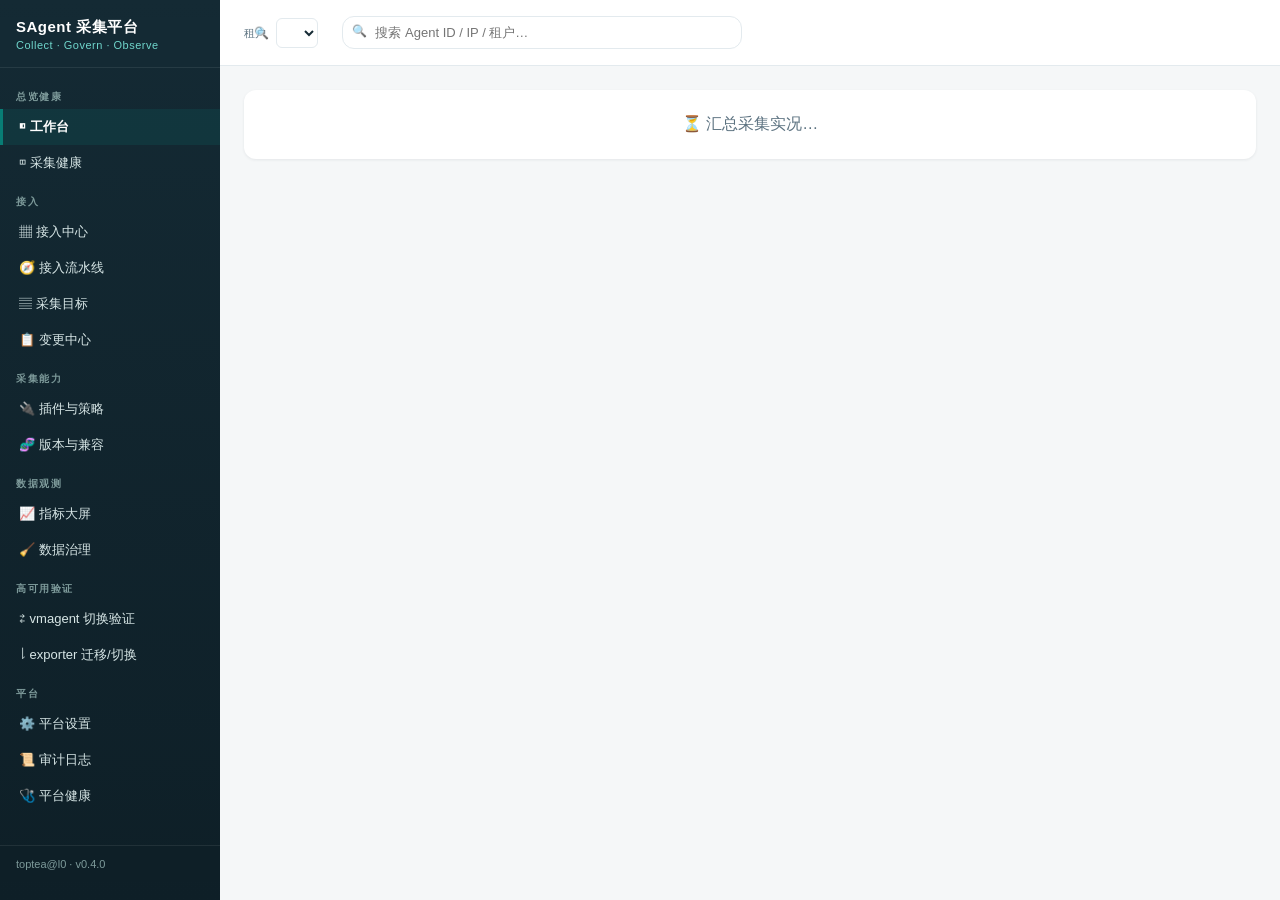
==== commit 3d76e919: "feat(ui): 接入流水线加导航入口 + 详情返回来源页记忆 - 导航「接入」分组新增「🧭 接入流水线」菜单（指向既有的 onboard-center   列表页 renderOnboardCen" ====
--- a/l0-console/static/index.html
+++ b/l0-console/static/index.html
@@ -19,6 +19,7 @@
       <a data-page="slo" onclick="goPage('slo')">◫ 采集健康</a>
       <div class="nav-section">接入</div>
       <a data-page="resources" onclick="goPage('resources')">▦ 接入中心</a>
+      <a data-page="onboard-center" onclick="goPage('onboard-center')">🧭 接入流水线</a>
       <a data-page="targets" onclick="goPage('targets')">▤ 采集目标</a>
       <a data-page="changes" onclick="goPage('changes')">📋 变更中心</a>
       <div class="nav-section">采集能力</div>
@@ -119,7 +120,7 @@
     <script src="js/api.js?v=17"></script>
     <script src="js/fleet.js?v=16"></script>
     <script src="js/panel.js?v=47"></script>
-    <script src="js/onboard.js?v=54"></script>
+    <script src="js/onboard.js?v=55"></script>
     <script src="js/version.js?v=5"></script>
     <script src="js/resources.js?v=24"></script>
     <script src="js/overview.js?v=12"></script>
